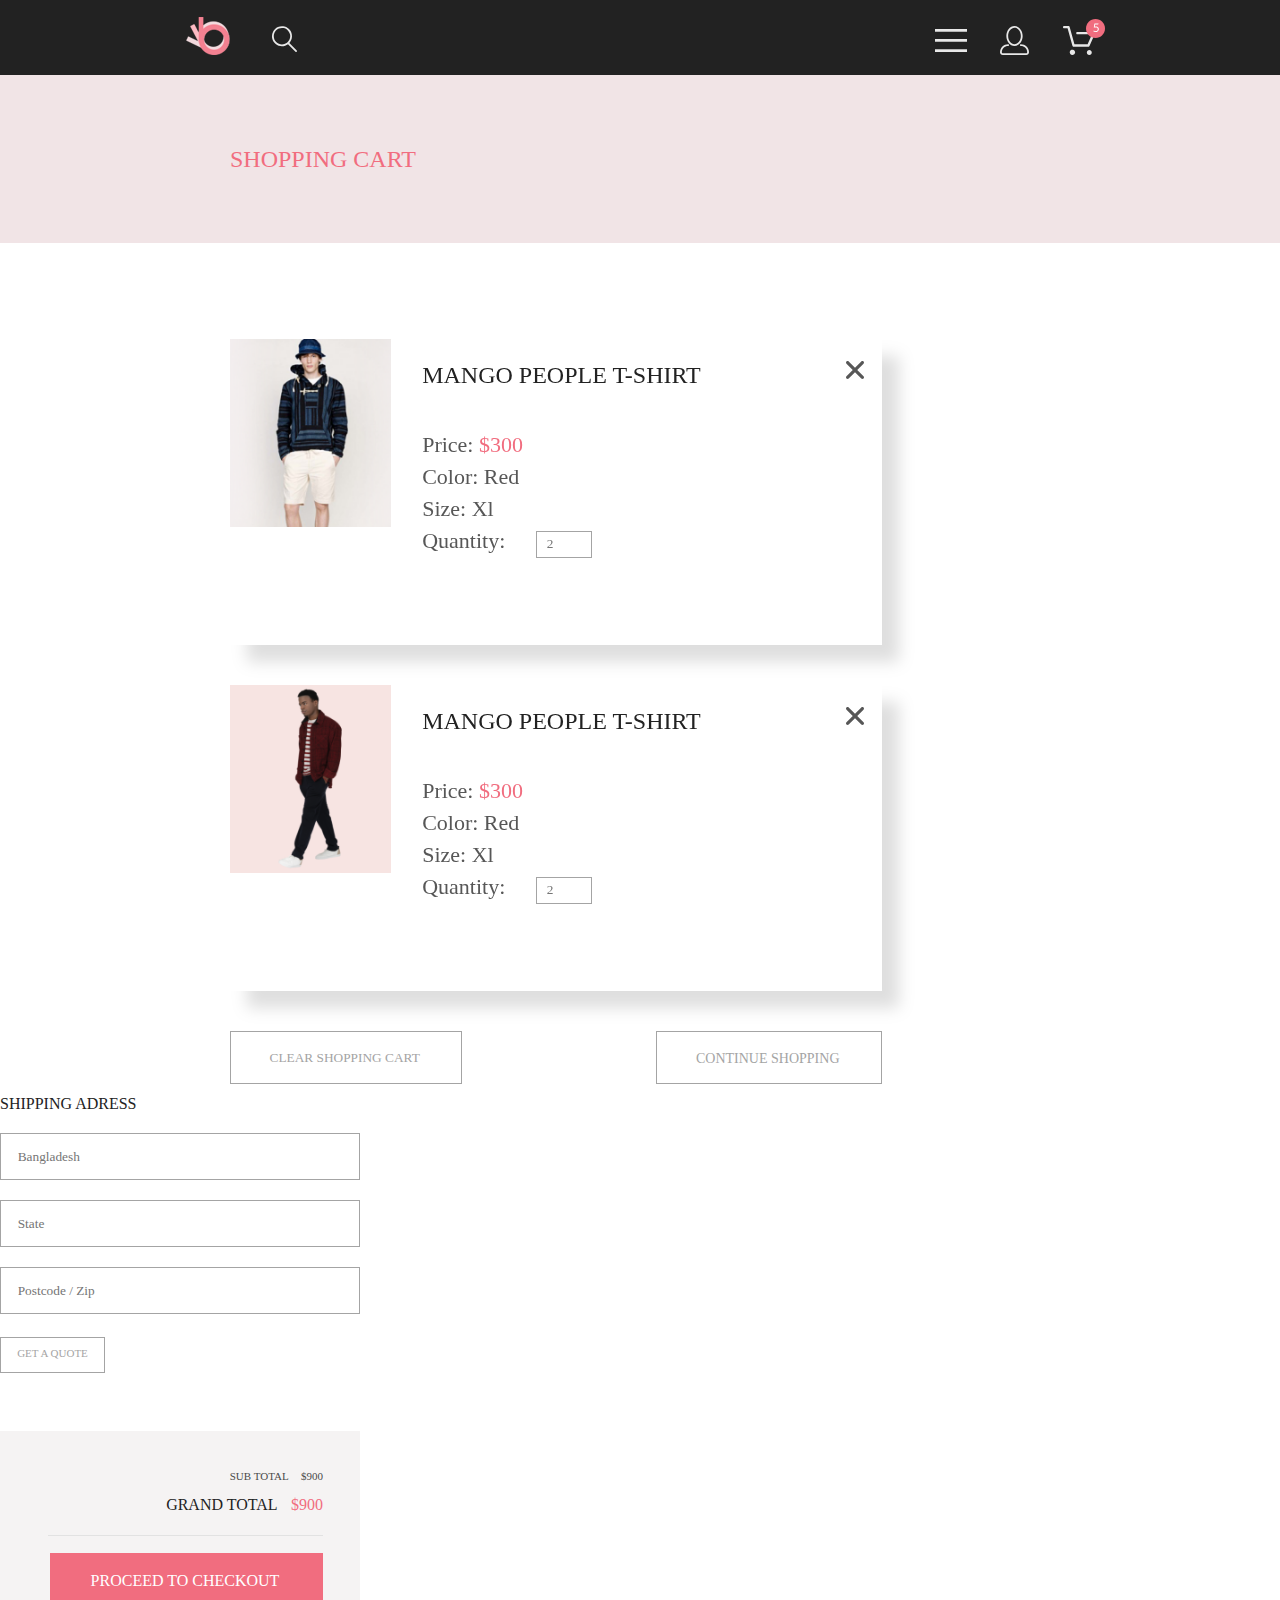
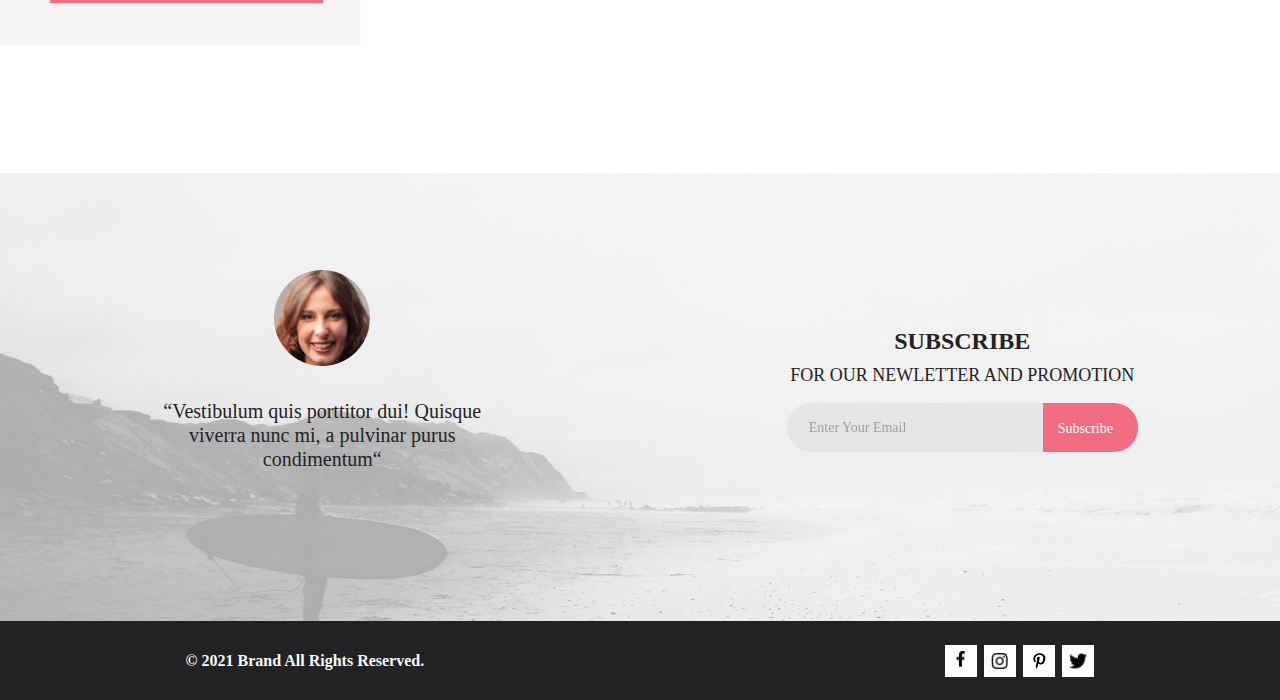
==== cart.html @ 7cfd6f8b "complete less 456" ====
<!DOCTYPE html>
<html lang="en">

<head>
    <meta charset="UTF-8">
    <meta name="viewport" content="width=device-width,initial-scale=1.0">
    <title>Cart</title>
    <link rel="stylesheet" href="css/cart.css">
</head>

<body>
    <header>
        <div class="nav container">
            <div class="nav__panel margin container width">

                <ul class="nav__logo">
                    <li><a href="index.html" title="Main"></a></li>
                    <li><button type="button" class="nav__logo-find" title="Find"></button></li>
                </ul>

                <ul class="menu__btn--group">
                    <li>
                        <button type="button" class="menu__btn--button" id="menu_btn" title="Menu"></button>
                        <NAV class="menu__vertical" id="menu__vertical">

                            <div class="menu__vertical-block">
                                <div class="menu__vertical-back"></div>
                                <ul class="menu__vertical-list">
                                    <div class="menu-close" id="menu-close"></div>
                                    <span>menu</span>
                                    <li><span>man</span>
                                        <ul>
                                            <li><a href="#">Accessories</a></li>
                                            <li><a href="#">Bags</a></li>
                                            <li><a href="#">Denim</a></li>
                                            <li><a href="#">T-Shirts</a></li>
                                        </ul>
                                    </li>
                                    <li><span>woman</span>
                                        <ul>
                                            <li><a href="#">Accessories</a></li>
                                            <li><a href="#">Jackets & Coats</a></li>
                                            <li><a href="#">Polos</a></li>
                                            <li><a href="#">T-Shirts</a></li>
                                            <li><a href="#">Shirts</a></li>
                                        </ul>
                                    </li>
                                    <li><span>kids</span>
                                        <ul>
                                            <li><a href="#">Accessories</a></li>
                                            <li><a href="#">Jackets & Coats</a></li>
                                            <li><a href="#">Polos</a></li>
                                            <li><a href="#">T-Shirts</a></li>
                                            <li><a href="#">Shirts</a></li>
                                            <li><a href="#">Bags</a></li>
                                        </ul>
                                    </li>
                                </ul>
                            </div>
                        </NAV>
                    </li>
                    <li>
                        <a href="registration.html" title="Registation"></a>
                    </li>
                    <li>
                        <a href="cart.html" title="Cart"></a>
                        <img class="btn-group-label" height="19" src="img/header-cart-label.svg">
                    </li>

                </ul>

            </div>
        </div>
    </header>
    <main class="white__back container">

        <div class="cart__header container">
            <span>shopping cart</span>
        </div>

        <div class="card__column ">
            <div class="cart__card">
                <img class="cart__card-img" height="188" src="img/product-card3.png">
                <div>
                    <h2>mango people t-shirt</h2>
                    <img class="cart__card-close" src="img/close.svg">
                    <p>Price: <span>$300</span></p>
                    <p>Color: Red</p>
                    <p>Size: Xl</p>
                    <p>Quantity: <input type="text" placeholder="2"> </p>
                </div>
            </div>

            <div class="cart__card">
                <img class="cart__card-img" height="188" src="img/product-card12.png">
                <div>
                    <h2>mango people t-shirt</h2>
                    <img class="cart__card-close" src="img/close.svg">
                    <p>Price: <span>$300</span></p>
                    <p>Color: Red</p>
                    <p>Size: Xl</p>
                    <p>Quantity: <input type="text" placeholder="2"> </p>
                </div>
            </div>
            <div class="card__column-btnblock">
                <button type="button" class="product__button" href="#">clear shopping cart</button>
                <a class="product__button" href="catalog.html">continue shopping</a>
            </div>
        </div>

        <form class="form">
            <div class="form__text">
                <h3>SHIPPING ADRESS</h3>
                <input type="text" placeholder="Bangladesh">
                <input type="text" placeholder="State">
                <input type="text" placeholder="Postcode / Zip">
                <button type="button" class="product__button form__get">get a quote</button>
            </div>
            <div class="form__checkout">
                <h3>sub total <span>$900</span></h3>
                <h4>grand total <span>$900</span></h4>
                <div class="form__checkout-line"></div>
                <button type="submit" class="product__button button__proceed" type="submit">proceed to checkout</button>
            </div>
        </form>

    </main>
    <footer class="footer  container">

        <section class="advantages container width">
            <h2 class="visually-hidden">advantages</h2>
            <div class="advantages__it">
                <div class="advantages__it-img"></div>
                <h4 class="advantages__it-h">Free Delivery</h4>
                <p class="advantages__it-p">Worldwide delivery on all. Authorit tively morph next-generation
                    innov tion with extensive models.</p>
            </div>
            <div class="advantages__it">
                <div class="advantages__it-img"></div>
                <h4 class="advantages__it-h">Sales & discounts</h4>
                <p class="advantages__it-p"> Worldwide delivery on all. Authorit tively morph next-generation innov tion
                    with extensive models.</p>
            </div>
            <div class="advantages__it">
                <div class="advantages__it-img"></div>
                <h4 class="advantages__it-h">Quality assurance</h4>
                <p class="advantages__it-p">Worldwide delivery on all. Authorit tively morph next-generation innov tion
                    with extensive models.</p>
            </div>
        </section>
        <section class="footer__white  container">
            <h2 class="visually-hidden">subscripe</h2>
            <div class="footer__white-comment">
                <img class="footer__white-img" height="96" src="img/Intersect.png" alt="foot_foto">
                <div class="footer__white-text">“Vestibulum quis porttitor dui! Quisque viverra nunc mi, a pulvinar
                    purus condimentum“</div>
            </div>
            <form class="footer__form">
                <div class="footer__form-text">
                    <h3 class="footer__form-header">subscribe</h3>
                    <p class="footer__form-p">for our newletter and promotion</p>
                </div>
                <div class="footer__form-subscribe">
                    <input type="text" class="footer__white-input" placeholder="Enter Your Email">
                    <button type="submit" class="footer__white-button">Subscribe</button>
                </div>
            </form>
        </section>
        <section class="footer__copyright width container">
            <h2 class="visually-hidden">copyright</h2>
            <h3 class="footer__copyright-copy">&copy; 2021 Brand All Rights Reserved.</h3>
            <ul class="footer__copyright-soc ">
                <li class="footer__copyright-img">
                    <a hreh="#"><img class="footer-img-soc-im" height="16" src="img/soc_1.png" alt="Facebook"></a>
                </li>
                <li class="footer__copyright-img">
                    <img class="footer-img-soc-im" height="16" src="img/soc_2.png" alt="Instagram">
                </li>
                <li class="footer__copyright-img">
                    <img class="footer-img-soc-im" height="16" src="img/soc_3.png" alt="Pinterest">
                </li>
                <li class="footer__copyright-img">
                    <img class="footer-img-soc-im" height="16" src="img/spc_4.png" alt="Twitter">
                </li>
            </ul>
        </section>
    </footer>
    <script src="js/menu.js"></script>
</body>

</html>
---- css/cart.css ----
html, body, div, span, applet, object, iframe,
h1, h2, h3, h4, h5, h6, p, blockquote, pre,
a, abbr, acronym, address, big, cite, code,
del, dfn, em, img, ins, kbd, q, s, samp,
small, strike, strong, sub, sup, tt, var,
b, u, i, center,
dl, dt, dd, ol, ul, li,
fieldset, form, label, legend,
table, caption, tbody, tfoot, thead, tr, th, td,
article, aside, canvas, details, embed,
figure, figcaption, footer, header, hgroup,
menu, nav, output, ruby, section, summary,
time, mark, audio, video {
  margin: 0;
  padding: 0;
  border: 0;
  font-size: 100%;
  vertical-align: baseline;
}

/* HTML5 display-role reset for older browsers */
article, aside, details, figcaption, figure,
footer, header, hgroup, menu, nav, section {
  display: block;
}

body {
  line-height: 1;
}

ol, ul {
  list-style: none;
}

blockquote, q {
  quotes: none;
}

blockquote:before, blockquote:after,
q:before, q:after {
  content: '';
  content: none;
}

table {
  border-collapse: collapse;
  border-spacing: 0;
}

@font-face {
  font-family: "lato";
  src: url("../fonts/Lato300/Lato-Light.eot");
  src: url("../fonts/Lato300/Lato-Light.eot?#iefix") format("embedded-opentype"), url("../fonts/Lato300/Lato-Light.woff") format("woff"), url("../fonts/Lato300/Lato-Light.ttf") format("truetype");
  font-style: normal;
  font-weight: 300;
}

@font-face {
  font-family: "lato";
  src: url("../fonts/Lato400/Lato-Regular.eot");
  src: url("../fonts/Lato400/Lato-Regular.eot?#iefix") format("embedded-opentype"), url("../fonts/Lato400/Lato-Regular.woff") format("woff"), url("../fonts/Lato400/Lato-Regular.ttf") format("truetype");
  font-style: normal;
  font-weight: 400;
}

@font-face {
  font-family: "lato";
  src: url("../fonts/Lato700/Lato-Bold.eot");
  src: url("../fonts/Lato700/Lato-Bold.eot?#iefix") format("embedded-opentype"), url("../fonts/Lato700/Lato-Bold.woff") format("woff"), url("../fonts/Lato700/Lato-Bold.ttf") format("truetype");
  font-style: normal;
  font-weight: 700;
}

@font-face {
  font-family: "lato";
  src: url("../fonts/Lato900/Lato-Black.eot");
  src: url("../fonts/Lato900/Lato-Black.eot?#iefix") format("embedded-opentype"), url("../fonts/Lato900/Lato-Black.woff") format("woff"), url("../fonts/Lato900/Lato-Black.ttf") format("truetype");
  font-style: normal;
  font-weight: 900;
}

* {
  margin: 0;
  padding: 0;
  outline: none;
  font-family: 'Lato';
}

.visually-hidden {
  position: absolute;
  width: 1px;
  height: 1px;
  margin: -1px;
  padding: 0;
  overflow: hidden;
  border: 0;
  clip: rect(0 0 0 0);
}

.radio {
  position: absolute;
  z-index: -1;
  opacity: 0;
  margin: 10px 0 0 7px;
}

.radio + label {
  position: relative;
  padding: 15px 0 0 14px;
  cursor: pointer;
}

.radio + label:before {
  content: '';
  position: absolute;
  top: 12px;
  left: 1px;
  width: 18px;
  height: 18px;
  border: 1px solid #CDD1DA;
  border-radius: 50%;
  background: #FFF;
  box-sizing: border-box;
}

.radio + label:after {
  content: '';
  position: absolute;
  top: 15px;
  left: 4px;
  width: 12px;
  height: 12px;
  border-radius: 50%;
  background: #8f9488;
  box-shadow: inset 0 1px 1px rgba(0, 0, 0, 0.5);
  opacity: 0;
  transition: .2s;
}

.radio:checked + label:after {
  opacity: 1;
}

body {
  font-family: 'Lato';
  font-style: normal;
  font-weight: normal;
  background: #E5E5E5;
}

.border {
  border: 1px solid black;
}

.margin {
  margin: 0 19% 0 19%;
}

@media (max-width: 1024px) and (min-width: 768px) {
  .margin {
    margin: 0 16px 0 16px;
  }
}

.width {
  width: 71%;
}

@media (max-width: 1024px) and (min-width: 768px) {
  .width {
    width: 96%;
  }
}

@media (max-width: 768px) and (min-width: 375px) {
  .width {
    width: 96%;
  }
}

@media (max-width: 375px) {
  .width {
    width: 98%;
  }
}

.container {
  margin: 0px auto;
}

.nav {
  height: 75px;
  background-color: #222222;
  padding-bottom: 20px;
  box-sizing: border-box;
  max-width: 1600px;
}

@media (max-width: 1024px) and (min-width: 768px) {
  .nav {
    height: 74px;
  }
}

.nav a {
  display: block;
  height: 100%;
}

.nav__panel {
  display: flex;
  align-items: center;
  justify-content: space-between;
  height: 100%;
  max-width: 71%;
}

@media (max-width: 1024px) and (min-width: 768px) {
  .nav__panel {
    max-width: 96%;
  }
}

@media (max-width: 768px) and (min-width: 375px) {
  .nav__panel {
    max-width: 96%;
  }
}

@media (max-width: 375px) {
  .nav__panel {
    max-width: 100%;
  }
}

.nav__panel button {
  border: none;
  background-color: transparent;
}

.nav__panel button svg {
  fill: white;
}

.nav__logo {
  display: flex;
  align-items: flex-end;
  height: 100%;
}

.nav__logo li {
  margin: 0 41px 0 0;
}

.nav__logo li:first-child {
  background-image: url(../img/nav_logo.png);
  width: 44px;
  height: 38px;
}

.nav__logo-find {
  background-image: url(../img/header-find.svg);
  width: 26px;
  height: 26px;
  background-size: cover;
}

.nav__logo-find:active {
  transform: scale(0.8);
}

.menu__btn--group {
  display: flex;
  position: relative;
  height: 100%;
  align-items: flex-end;
}

.menu__btn--group > li {
  margin: 0 0 0 33px;
}

.menu__btn--group > li:nth-child(2) {
  background-image: url(../img/header-reg.svg);
  width: 29px;
  height: 29px;
}

@media (max-width: 375px) {
  .menu__btn--group > li:nth-child(2) {
    display: none;
  }
}

.menu__btn--group > li:nth-child(3) {
  background-image: url(../img/header-cart.svg);
  width: 32px;
  height: 29px;
  position: relative;
}

@media (max-width: 375px) {
  .menu__btn--group > li:nth-child(3) {
    display: none;
  }
}

.menu__btn--button {
  background-image: url(../img/header-menu.svg);
  width: 32px;
  height: 23px;
  background-size: cover;
}

.menu__btn--button:active {
  transform: scale(0.8);
}

.btn-group-label {
  position: absolute;
  left: 24px;
  top: -7px;
  width: 19px;
}

.menu-close {
  margin: 16px 16px 12px;
  height: 12px;
  width: 12px;
  background-image: url(../img/close.png);
  align-self: flex-end;
}

a {
  color: #6F6E6E;
}

a:visited {
  color: #6F6E6E;
}

.menu__vertical {
  top: 75px;
  right: -231px;
  width: 1600px;
  height: 765px;
  position: absolute;
  display: none;
  z-index: 1;
  font-size: 14px;
  line-height: 17px;
  color: #F16D7F;
  text-transform: uppercase;
}

@media (max-width: 375px) {
  .menu__vertical {
    right: 0px;
    width: 375px;
    height: 610px;
  }
}

.menu__vertical-list li ul li {
  margin: 12px 0 0 20px;
  text-transform: none;
}

.menu__vertical-list li {
  margin: 20px 0 0 0;
}

.menu__vertical a {
  text-decoration: none;
  color: #6e6e6e;
}

.menu__vertical-block {
  display: flex;
  flex-direction: row;
  width: 100%;
  height: 100%;
}

.menu__vertical-back {
  background: #000;
  height: 100%;
  opacity: 0.2;
  width: 100%;
}

@media (max-width: 375px) {
  .menu__vertical-back {
    display: none;
  }
}

.menu__vertical-list {
  display: flex;
  height: 100%;
  flex-direction: column;
  background-color: white;
  box-shadow: 0px 0px 0px black;
  width: 267px;
  padding-left: 32px;
  box-sizing: border-box;
}

@media (max-width: 375px) {
  .menu__vertical-list {
    width: 100%;
  }
}

.white__back {
  background-color: #ffffff;
  max-width: 1600px;
  display: flex;
  flex-direction: column;
  align-items: center;
}

ul {
  list-style: none;
}

input {
  background: white;
  border: 1px solid #A4A4A4;
}

input:hover {
  outline: 2px solid #F16D7F;
}

.product {
  margin: 96px 0 0 0;
  padding: 0 0 95px 0;
}

@media (max-width: 375px) {
  .product {
    margin: 0 0 0 0;
  }
}

.product__catalog {
  display: flex;
  flex-direction: row;
  align-items: center;
  padding: 0 0 95px 0;
}

.product__header {
  display: flex;
  flex-direction: column;
  align-items: center;
  font-size: 30px;
  line-height: 36px;
  color: #222222;
}

.product__header-text {
  font-size: 14px;
  line-height: 17px;
  color: #9F9F9F;
  margin: 0 0 48px 0;
}

.product__list {
  display: flex;
  justify-content: space-between;
  flex-wrap: wrap;
}

@media (max-width: 768px) and (min-width: 375px) {
  .product__list {
    justify-content: center;
  }
}

@media (max-width: 375px) {
  .product__list {
    justify-content: center;
  }
}

.product__card {
  background: #F8F8F8;
  height: 581px;
  width: 360px;
  margin-bottom: 40px;
}

.product__card:hover .product__add-cover {
  display: block;
}

.product__add button:active {
  transform: scale(0.8);
}

.product__card-imgbox {
  position: relative;
}

.product__card-img {
  margin-bottom: 25px;
}

.product__add-cover {
  display: none;
}

.product__add {
  position: absolute;
  height: 94%;
  width: 100%;
  background: black;
  display: flex;
  justify-content: center;
  align-items: center;
  opacity: 0.7;
  top: 0px;
}

.product__add button {
  border: 1px solid #ffF;
  background: transparent;
  color: white;
  display: flex;
  justify-content: center;
  width: 138px;
  height: 43px;
  align-items: center;
}

.product__add-cart {
  background-image: url(../img/header-cart.svg);
  width: 26px;
  height: 24px;
  background-size: cover;
  margin-right: 11px;
}

.product__card-header {
  margin-left: 18px;
  margin-bottom: 13px;
  font-size: 13px;
  line-height: 16px;
  color: #000000;
  text-transform: uppercase;
}

.product__card-text {
  margin-left: 16.4px;
  margin-bottom: 18px;
  font-weight: 300;
  font-size: 14px;
  line-height: 17px;
  color: #5D5D5D;
}

.product__card-price {
  margin-left: 18px;
  font-size: 16px;
  line-height: 19px;
  color: #F16D7F;
}

.product__bottom-wrap {
  display: flex;
  justify-content: center;
  margin-top: 45px;
}

.product__button {
  font-family: 'Lato';
  border: 1px solid #F16D7F;
  background: #FFFFFF;
  text-decoration: none;
  display: inline-block;
  color: #F26376;
  padding: 14.5px 38.5px 13.5px 38.5px;
  text-align: center;
}

.product__button:hover {
  background: #F16D7F;
  color: #FFFFFF;
}

.footer {
  background-color: #222224;
  max-width: 1600px;
}

.advantages {
  display: flex;
  justify-content: space-around;
  height: 341px;
  padding: 104px 0 0 0;
}

@media (max-width: 1024px) and (min-width: 768px) {
  .advantages {
    height: 610px;
    flex-direction: column;
    padding: 48px 0 64px 0;
    box-sizing: content-box;
  }
}

@media (max-width: 768px) and (min-width: 375px) {
  .advantages {
    flex-direction: column;
    padding: 48px 0 64px 0;
    box-sizing: content-box;
  }
}

@media (max-width: 375px) {
  .advantages {
    flex-direction: column;
    height: 610px;
  }
}

.advantages__it {
  display: flex;
  flex-direction: column;
  align-items: center;
}

.advantages > .advantages__it:nth-child(2) > .advantages__it-img {
  background-image: url(../img/footer-top-l.svg);
  height: 32px;
  width: 45px;
  margin: 0 0 30px 0;
}

.advantages > .advantages__it:nth-child(3) > .advantages__it-img {
  background-image: url(../img/footer-top-m.svg);
  height: 40px;
  width: 40px;
  margin: 0 0 25px 0;
}

.advantages > .advantages__it:nth-child(4) > .advantages__it-img {
  background-image: url(../img/footer-top-r.svg);
  height: 35px;
  width: 47px;
  margin: 0 0 30px 0;
}

.advantages__it-h {
  font-size: 19.96px;
  line-height: 24px;
  color: #FBFBFB;
  margin: 0 0 16px 0;
}

.advantages__it-p {
  font-weight: 300;
  font-size: 13.972px;
  line-height: 17px;
  text-align: center;
  width: 360px;
  height: 34px;
  color: #FBFBFB;
}

.footer__white {
  display: flex;
  justify-content: space-around;
  background-image: url(../img/photosubscribe.png);
  height: 448px;
}

@media (max-width: 1024px) and (min-width: 768px) {
  .footer__white {
    height: 614px;
    flex-direction: column;
    padding: 54px 0 0 0;
    background-size: cover;
    justify-content: unset;
    background-position-x: -400px;
  }
}

@media (max-width: 768px) and (min-width: 375px) {
  .footer__white {
    height: 614px;
    flex-direction: column;
    padding: 54px 0 0 0;
    background-size: cover;
    justify-content: unset;
    background-position-x: -400px;
  }
}

@media (max-width: 375px) {
  .footer__white {
    height: 500px;
  }
}

.footer__white-comment {
  display: flex;
  flex-direction: column;
  align-items: center;
  margin: 97px 0 0 0;
}

@media (max-width: 1024px) and (min-width: 768px) {
  .footer__white-comment {
    margin: 0 0 0 0;
  }
}

@media (max-width: 768px) and (min-width: 375px) {
  .footer__white-comment {
    margin: 0 0 0 0;
  }
}

@media (max-width: 375px) {
  .footer__white-comment {
    margin: 0 0 0 0;
  }
}

.footer__white-img {
  margin-bottom: 33px;
}

.footer__white-text {
  width: 360px;
  height: 99px;
  font-size: 20px;
  line-height: 24px;
  text-align: center;
  color: #222224;
}

.footer__form {
  display: flex;
  flex-direction: column;
  margin: 150px 0 0 0;
}

@media (max-width: 1024px) and (min-width: 768px) {
  .footer__form {
    align-items: center;
    margin: 48px 0 0 0;
  }
}

@media (max-width: 768px) and (min-width: 375px) {
  .footer__form {
    align-items: center;
    margin: 48px 0 0 0;
  }
}

@media (max-width: 375px) {
  .footer__form {
    align-items: center;
    margin: 10px 0 0 0;
  }
}

.footer__form-text {
  font-size: 24px;
  line-height: 37px;
  font-weight: 700;
  font-style: normal;
  text-align: center;
  color: #222222;
  margin-bottom: 12px;
  text-transform: uppercase;
}

@media (max-width: 1024px) and (min-width: 768px) {
  .footer__form-text {
    font-size: 18px;
    line-height: 27px;
    font-weight: 400;
    font-style: normal;
  }
}

.footer__form-header {
  text-align: center;
}

.footer__form-p {
  font-size: 18px;
  line-height: 31px;
  font-weight: 400;
  font-style: normal;
}

@media (max-width: 1024px) and (min-width: 768px) {
  .footer__form-p {
    font-size: 18px;
    line-height: 29px;
    font-weight: 400;
    font-style: normal;
  }
}

.footer__form-subscribe {
  display: flex;
}

.footer__white-input {
  background: #E1E1E1;
  width: 170px;
  height: 36px;
  padding: 7px 64px 6px 22px;
  border-radius: 24px 0px 0px 24px;
  border: 0px;
  opacity: 0.67;
  font-size: 14px;
  line-height: 17px;
}

.footer__white-input:hover {
  outline: none;
}

.footer__white-button {
  font-size: 14px;
  line-height: 17px;
  text-decoration: none;
  width: 95px;
  padding: 7px 6px 6px 15px;
  border: 0px;
  color: #FFFFFF;
  background: #F16D7F;
  display: flex;
  align-items: center;
  text-align: center;
  border-radius: 0px 24px 24px 0px;
}

.footer__copyright {
  height: 79px;
  display: flex;
  justify-content: space-between;
  align-items: center;
}

@media (max-width: 375px) {
  .footer__copyright {
    height: 143px;
    flex-direction: column-reverse;
    justify-content: space-around;
  }
}

.footer__copyright-copy {
  color: #FBFBFB;
  font-size: 16px;
  line-height: 19px;
}

.footer__copyright-soc {
  display: flex;
}

.footer__copyright-img {
  background-color: #FFFFFF;
  width: 32px;
  height: 32px;
  margin: 0 0 0 7.3px;
  display: flex;
  align-items: center;
  justify-content: center;
}

.footer__copyright-img:hover {
  background-color: #F16D7F;
}

.footer__copyright-img:hover .footer-img-soc-im {
  filter: invert(100%);
}

.display-block {
  display: block;
}

.white__back {
  display: flex;
  justify-content: space-between;
  padding: 0 0 128px;
  flex-wrap: wrap;
  flex-direction: row;
  align-items: end;
}

@media (max-width: 375px) {
  .white__back {
    flex-direction: column;
    padding: 0 0 96px;
  }
}

.menu__vertical {
  right: -1563px;
}

.menu__vertical-block {
  height: 888px;
}

.menu__vertical-back {
  display: none;
}

.cart__header {
  display: flex;
  background-color: #F1E4E6;
  align-items: center;
  width: 100%;
  height: 148px;
  flex-grow: 1;
  margin: 0 0 96px 0;
  padding: 10px 230px 10px 230px;
  font-size: 24px;
  line-height: 29px;
  color: #F16D7F;
  text-transform: uppercase;
}

@media (max-width: 1024px) and (min-width: 768px) {
  .cart__header {
    padding: 0 0 0 16px;
    margin: 0 0 40px 0;
  }
}

@media (max-width: 768px) and (min-width: 375px) {
  .cart__header {
    padding: 0 0 0 16px;
    margin: 0 0 40px 0;
  }
}

@media (max-width: 375px) {
  .cart__header {
    margin: 0 0 40px 0;
    padding: 0;
    width: 100%;
    justify-content: center;
    flex-direction: column;
  }
}

@media (max-width: 375px) {
  .cart__header span {
    margin: 0 auto;
  }
}

.card__column {
  display: flex;
  flex-direction: column;
  margin: 0 0 0 230px;
  width: 652px;
}

@media (max-width: 1024px) and (min-width: 768px) {
  .card__column {
    margin: 0 16px 0 16px;
    width: 100%;
  }
}

@media (max-width: 768px) and (min-width: 375px) {
  .card__column {
    margin: 0 16px 0 16px;
    width: 100%;
  }
}

@media (max-width: 375px) {
  .card__column {
    margin: 0;
    width: 100%;
    align-items: center;
  }
}

.card__column-btnblock {
  display: flex;
  flex-direction: row;
  justify-content: space-between;
  font-size: 14px;
  line-height: 17px;
  font-weight: 300;
  font-style: normal;
}

@media (max-width: 1024px) and (min-width: 768px) {
  .card__column-btnblock {
    justify-content: space-around;
  }
}

@media (max-width: 375px) {
  .card__column-btnblock {
    justify-content: space-between;
  }
}

.cart__card {
  position: relative;
  display: flex;
  flex-direction: row;
  margin: 0 0 40px 0;
  height: 306px;
  background-color: white;
  filter: drop-shadow(17px 17px 8px rgba(0, 0, 0, 0.13));
}

@media (max-width: 375px) {
  .cart__card {
    height: 188px;
    width: 96%;
  }
}

.cart__card h2 {
  font-size: 24px;
  line-height: 29px;
  font-weight: 400;
  font-style: normal;
  color: #222222;
  margin: 22px 0 42px 0;
  text-transform: uppercase;
}

@media (max-width: 375px) {
  .cart__card h2 {
    font-size: 16px;
    line-height: 19px;
    font-weight: 400;
    font-style: normal;
    margin: 13px 0 25px 0;
    width: 140px;
  }
}

.cart__card p {
  font-size: 22px;
  line-height: 26px;
  font-weight: 400;
  font-style: normal;
  color: #575757;
  margin: 0 0 6px 0;
}

@media (max-width: 375px) {
  .cart__card p {
    font-size: 14px;
    line-height: 17px;
    font-weight: 400;
    font-style: normal;
    margin: 0 0 4px 0;
  }
}

.cart__card span {
  color: #F16D7F;
}

.cart__card-img {
  margin: 0 31px 0 0;
}

@media (max-width: 375px) {
  .cart__card-img {
    margin: 0 17px 0 0;
  }
}

.cart__card-close {
  position: absolute;
  right: 18px;
  top: 22px;
  width: 18px;
  height: 18px;
}

@media (max-width: 375px) {
  .cart__card-close {
    width: 11px;
    height: 11px;
  }
}

.cart__card input {
  margin: 0 0 0 25px;
  width: 44px;
  height: 25px;
  padding: 0 0 0 10px;
}

@media (max-width: 375px) {
  .cart__card input {
    font-size: 10px;
    line-height: 12px;
    font-weight: 400;
    font-style: normal;
    width: 23px;
    height: 15px;
  }
}

.product__button {
  border: 1px solid #A4A4A4;
  background: #FFFFFF;
  text-decoration: none;
  display: inline-block;
  color: #A4A4A4;
  padding: 17.5px 41.5px 16.5px 38.5px;
  text-align: center;
  text-transform: uppercase;
}

@media (max-width: 375px) {
  .product__button {
    width: 174px;
    height: 33px;
    box-shadow: border-box;
    font-size: 12px;
    line-height: 14px;
    font-weight: 400;
    font-style: normal;
    padding: 0;
  }
}

.product__button:hover {
  background: #584b4d;
  color: #FFFFFF;
}

.form {
  display: flex;
  flex-direction: column;
  margin: 0 230px 0 0;
  width: 360px;
  padding: 10px 0 0 0;
}

@media (max-width: 1024px) and (min-width: 768px) {
  .form {
    flex-direction: row;
    margin: 0 16px 0 16px;
    width: 100%;
  }
}

@media (max-width: 375px) {
  .form {
    margin: 0 8px 0 8px;
  }
}

.form__text {
  display: flex;
  flex-direction: column;
  text-transform: uppercase;
}

@media (max-width: 1024px) and (min-width: 768px) {
  .form__text {
    width: 50%;
  }
}

.form__text h3 {
  font-size: 16px;
  line-height: 19px;
  font-weight: 300;
  font-style: normal;
  color: #222222;
}

.form__text input {
  margin-top: 20px;
  height: 45px;
  padding-left: 16.7px;
}

.form__text h4 {
  font-size: 11px;
  line-height: 13px;
  font-weight: 400;
  font-style: normal;
  color: #4A4A4A;
  margin: 0 0 17px 0;
}

.form__text h3 {
  font-size: 16px;
  line-height: 19px;
  font-weight: 300;
  font-style: normal;
  color: #222222;
}

.form__get {
  width: 105px;
  margin: 23px 0 0 0;
  font-size: 11px;
  line-height: 13px;
  font-weight: 400;
  font-style: normal;
  padding: 9px 14px 12px 14px;
}

.form__checkout {
  box-sizing: border-box;
  width: 360px;
  height: 214px;
  background: #F5F3F3;
  margin: 58px 0 0 0;
  display: flex;
  flex-direction: column;
  align-items: flex-end;
  padding: 39px 37px 20px 37px;
  text-transform: uppercase;
}

@media (max-width: 1024px) and (min-width: 768px) {
  .form__checkout {
    width: 50%;
    margin: 39px 0 0 10px;
  }
}

@media (max-width: 375px) {
  .form__checkout {
    margin: 49px 0 0 0;
  }
}

.form__checkout span {
  margin: 0 0 0 10px;
}

.form__checkout h3 {
  font-size: 11px;
  line-height: 13px;
  font-weight: 400;
  font-style: normal;
  color: #4A4A4A;
  margin: 0 0 12px 0;
}

.form__checkout h4 {
  font-size: 16px;
  line-height: 19px;
  font-weight: 300;
  font-style: normal;
  color: #222222;
}

.form__checkout h4 span {
  color: #F16D7F;
}

.form__checkout-line {
  background: #E2E2E2;
  width: 275px;
  height: 1px;
  margin: 21px 0 17px 0;
}

.button__proceed {
  background-color: #F16D7F;
  font-size: 16px;
  line-height: 19px;
  font-weight: 300;
  font-style: normal;
  border: none;
  color: #FFFFFF !important;
  height: 50px;
  width: 273px;
}

.button__proceed:hover {
  background-color: #c64152;
}

.cart_close:active .cart__card {
  display: hide;
}

.advantages {
  display: none;
}
/*# sourceMappingURL=cart.css.map */
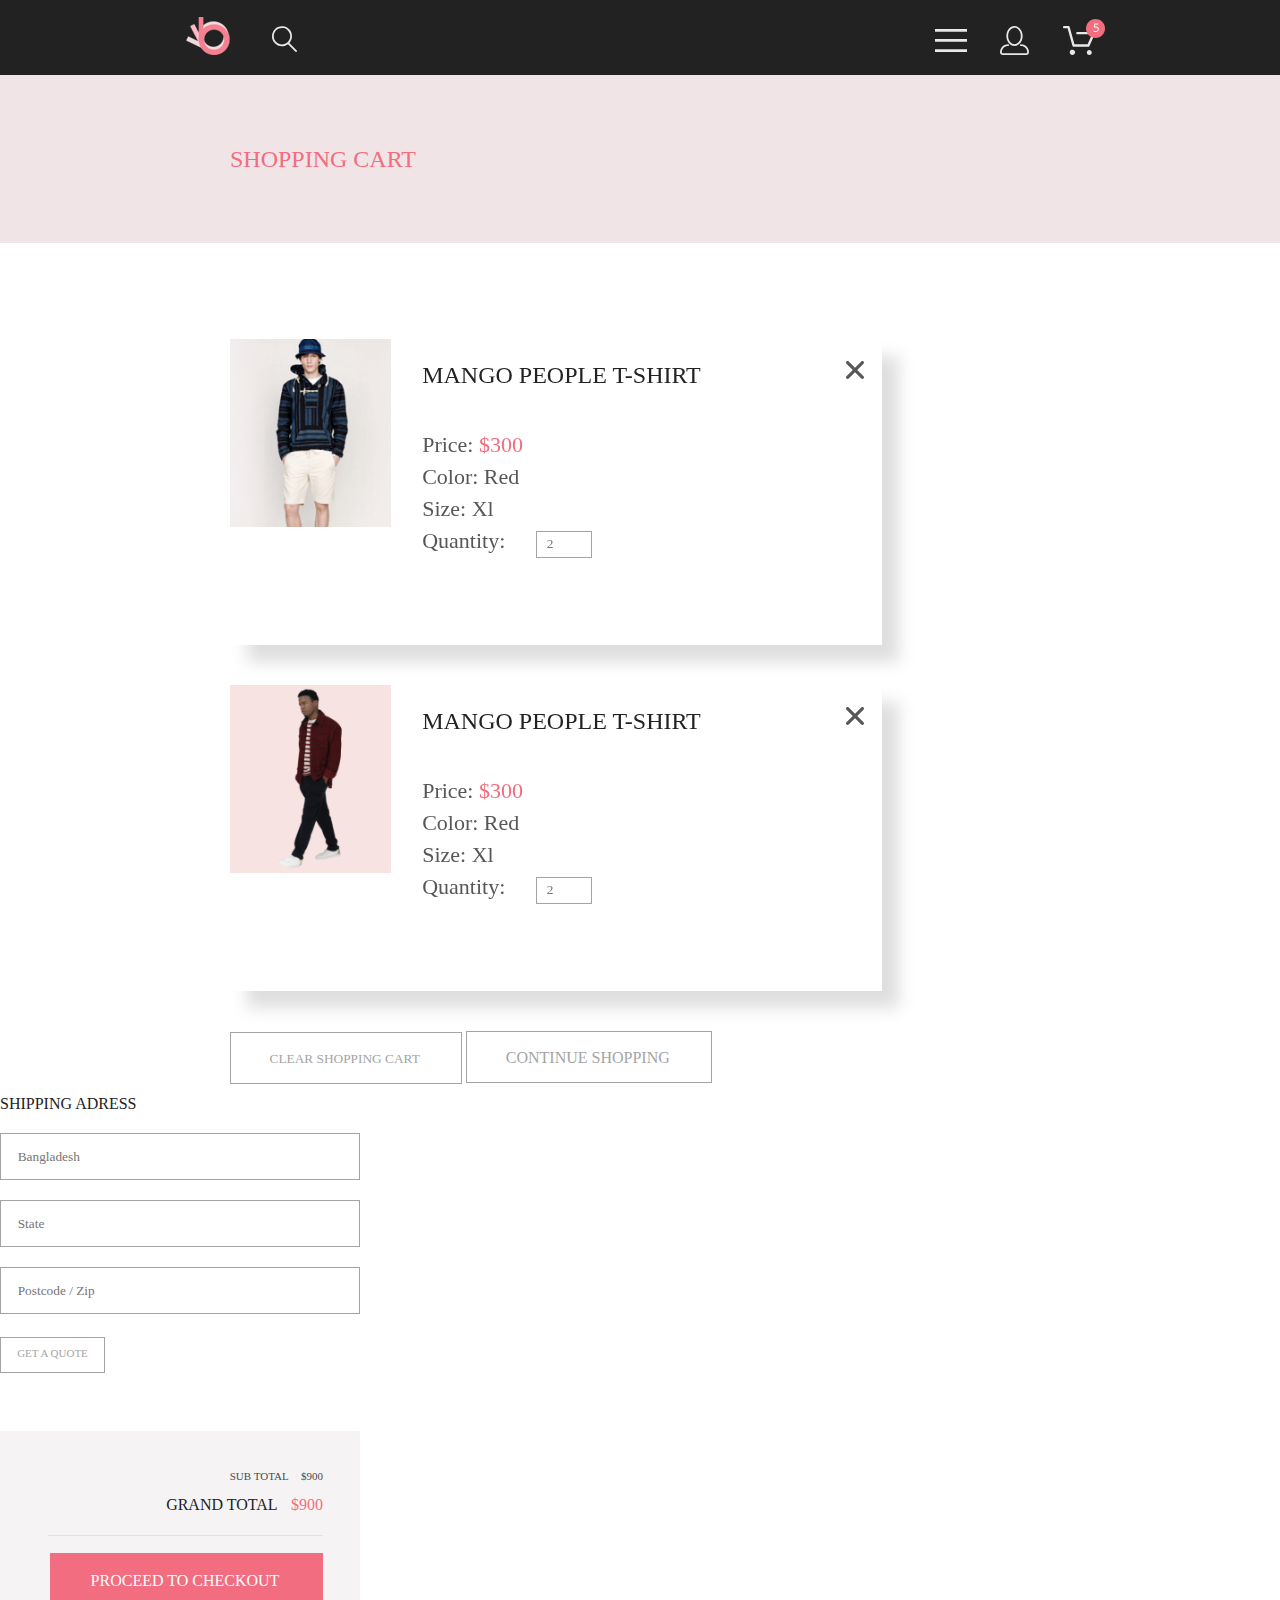
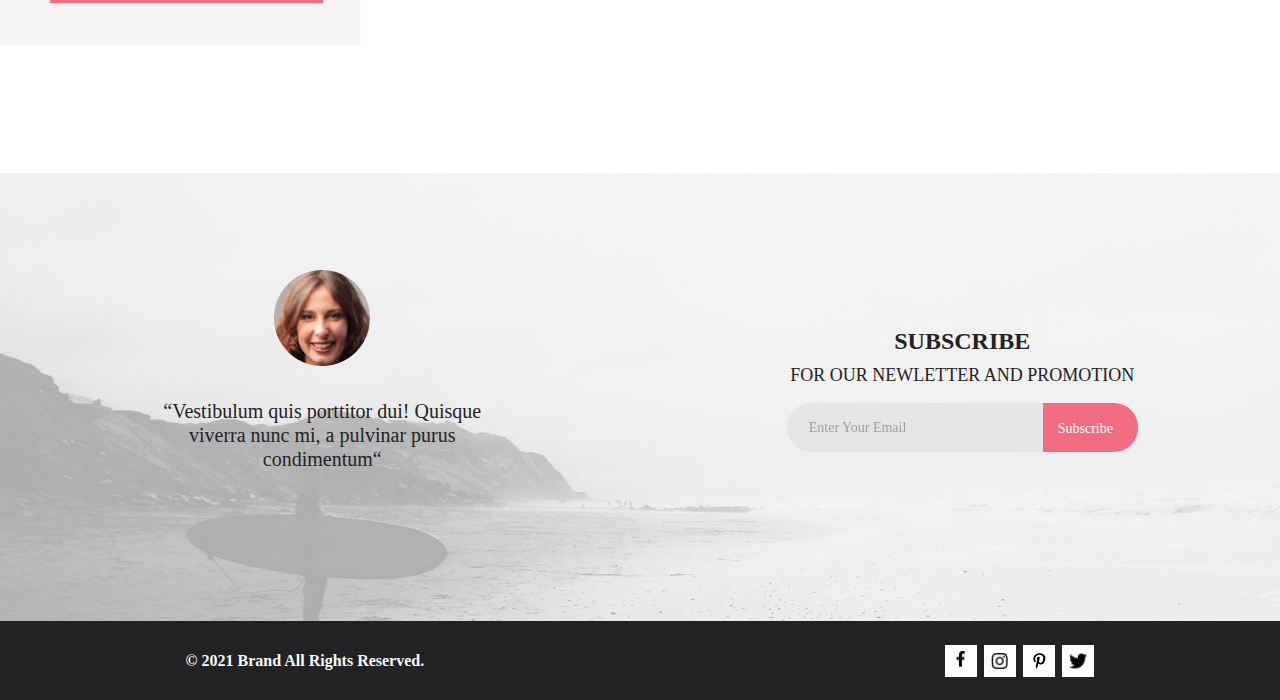
==== commit a4c2d650: "поправли карт" ====
--- a/cart.html
+++ b/cart.html
@@ -21,7 +21,7 @@
                 <ul class="menu__btn--group">
                     <li>
                         <button type="button" class="menu__btn--button" id="menu_btn" title="Menu"></button>
-                        <NAV class="menu__vertical" id="menu__vertical">
+                        <nav class="menu__vertical" id="menu__vertical">
 
                             <div class="menu__vertical-block">
                                 <div class="menu__vertical-back"></div>
@@ -102,7 +102,7 @@
                     <p>Quantity: <input type="text" placeholder="2"> </p>
                 </div>
             </div>
-            <div class="card__column-btnblock">
+            <div class="card__column-btn-block">
                 <button type="button" class="product__button" href="#">clear shopping cart</button>
                 <a class="product__button" href="catalog.html">continue shopping</a>
             </div>
@@ -110,7 +110,7 @@
 
         <form class="form">
             <div class="form__text">
-                <h3>SHIPPING ADRESS</h3>
+                <h3>shipping adress</h3>
                 <input type="text" placeholder="Bangladesh">
                 <input type="text" placeholder="State">
                 <input type="text" placeholder="Postcode / Zip">
